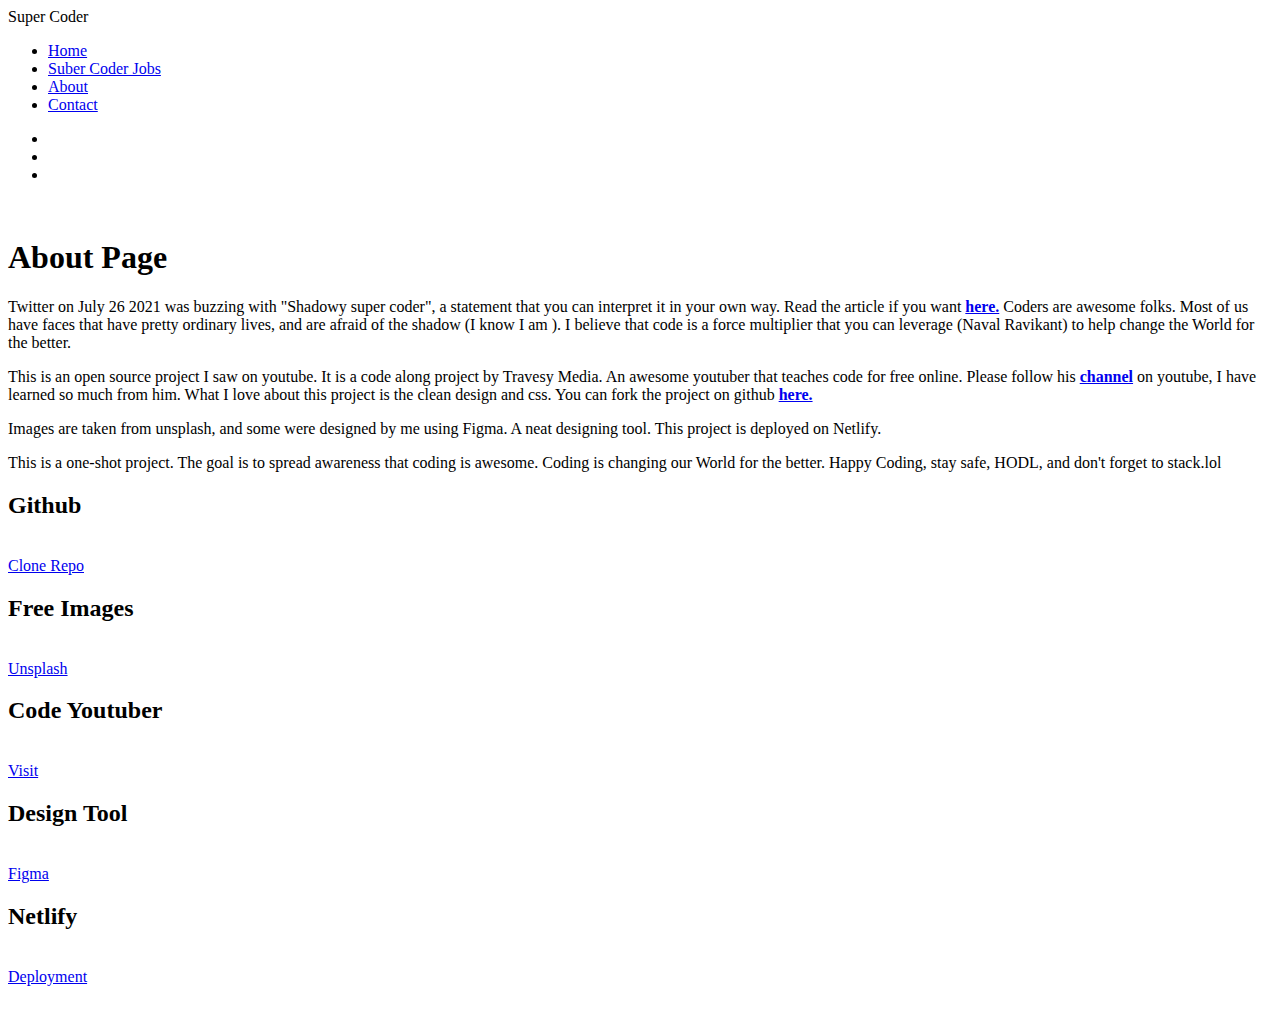
==== about.html @ a040d129 "Add files via upload" ====
<!DOCTYPE html>
<html lang="en">

<head>
  <meta charset="UTF-8">
  <meta http-equiv="X-UA-Compatible" content="IE=edge">
  <meta name="viewport" content="width=device-width, initial-scale=1.0">
  <link rel="shortcut icon" href="images/favicon-2.png" />
  <link rel="stylesheet" href="css/style.css">
  <title>Super Coder | About Page</title>
</head>

<body>
  <header>
    <div class="logo">Super Coder</div>
    <div class="toggle"></div>
    <div class="navigation">
      <ul>
        <li><a href="index.html">Home</a></li>
        <li><a href="services.html">Suber Coder Jobs</a></li>
        <li><a href="about.html">About</a></li>
        <li><a href="contact.html">Contact</a></li>
      </ul>
      <div class="social-bar">
        <ul>
          <li>
            <a href="https://facebook.com">
              <img src="images/facebook.png" target="_blank" alt="" />
            </a>
          </li>
          <li>
            <a href="https://twitter.com">
              <img src="images/twitter.png" target="_blank" alt="" />
            </a>
          </li>
          <li>
            <a href="https://instagram.com">
              <img src="images/instagram.png" target="_blank" alt="" />
            </a>
          </li>
        </ul>
        <a href="mailto:you@email.com" class="email-icon">
          <img src="images/email.png" alt="" />
        </a>
      </div>
    </div>
  </header>

  <section>
    <div class="title">
      <h1>About Page</h1>
      <p>Twitter on July 26 2021 was buzzing with "Shadowy super coder", a statement that you can
        interpret it in your own way. Read the article if you want 
        <a href="/https://decrypt.co/76997/elizabeth-warren-crypto-big-banks-shadowy-super-coders"><strong>here.</strong></a> 
        Coders are awesome folks. Most of us have faces that have pretty 
        ordinary lives, and are afraid of the shadow (I know I am ). I believe that 
        code is a force multiplier that you
        can leverage (Naval Ravikant) to help change the World for the better.
      </p>
      <p>
        This is an open source project I saw on youtube. It is a code along project by Travesy Media. An awesome
        youtuber that teaches code for free online. Please follow his
         <a href="https://www.youtube.com/channel/UC29ju8bIPH5as8OGnQzwJyA" target="_blank"><strong>channel</strong></a> on youtube, 
         I have learned so much from him. What I love about this project is the clean design and css. You can fork the project
         on github <a href="https://github.com/bradtraversy/creative-agency-website" target="_blank"><strong>here.</strong></a>
      </p>
      <p>
        Images are taken from unsplash, and some were designed by me using Figma. A neat designing tool. This project is deployed on
        Netlify.
      <p>
        This is a one-shot project. The goal is to spread awareness that coding is awesome. Coding is changing 
        our World for the better. Happy Coding, stay safe, HODL, and don't forget to stack.lol
      </p>
    </div>
    <div class="portfolio">
      
      <div class="item">
        <h2>Github</h2>
        <img src="images/portfolio-item1.jpg" alt="">
        <div class="action">
          <a href="#">Clone Repo</a>
        </div>
      </div>
      <div class="item">
        <h2>Free Images</h2>
        <img src="images/portfolio-item2.jpg" alt="">
        <div class="action">
          <a href="#">Unsplash</a>
        </div>
      </div>
      <div class="item">
        <h2>Code Youtuber</h2>
        <img src="images/portfolio-item3.jpg" alt="">
        <div class="action">
          <a href="#">Visit</a>
        </div>
      </div>
      <div class="item">
        <h2>Design Tool</h2>
        <img src="images/portfolio-item4.jpg" alt="">
        <div class="action">
          <a href="#">Figma</a>
        </div>
      </div>
      <div class="item">
        <h2>Netlify</h2>
        <img src="images/portfolio-item5.jpg" alt="">
        <div class="action">
          <a href="#">Deployment</a>
        </div>
      </div>
      
      <br>
    </div>
  </section>


  <script src="js/toggle.js"></script>
</body>

</html>
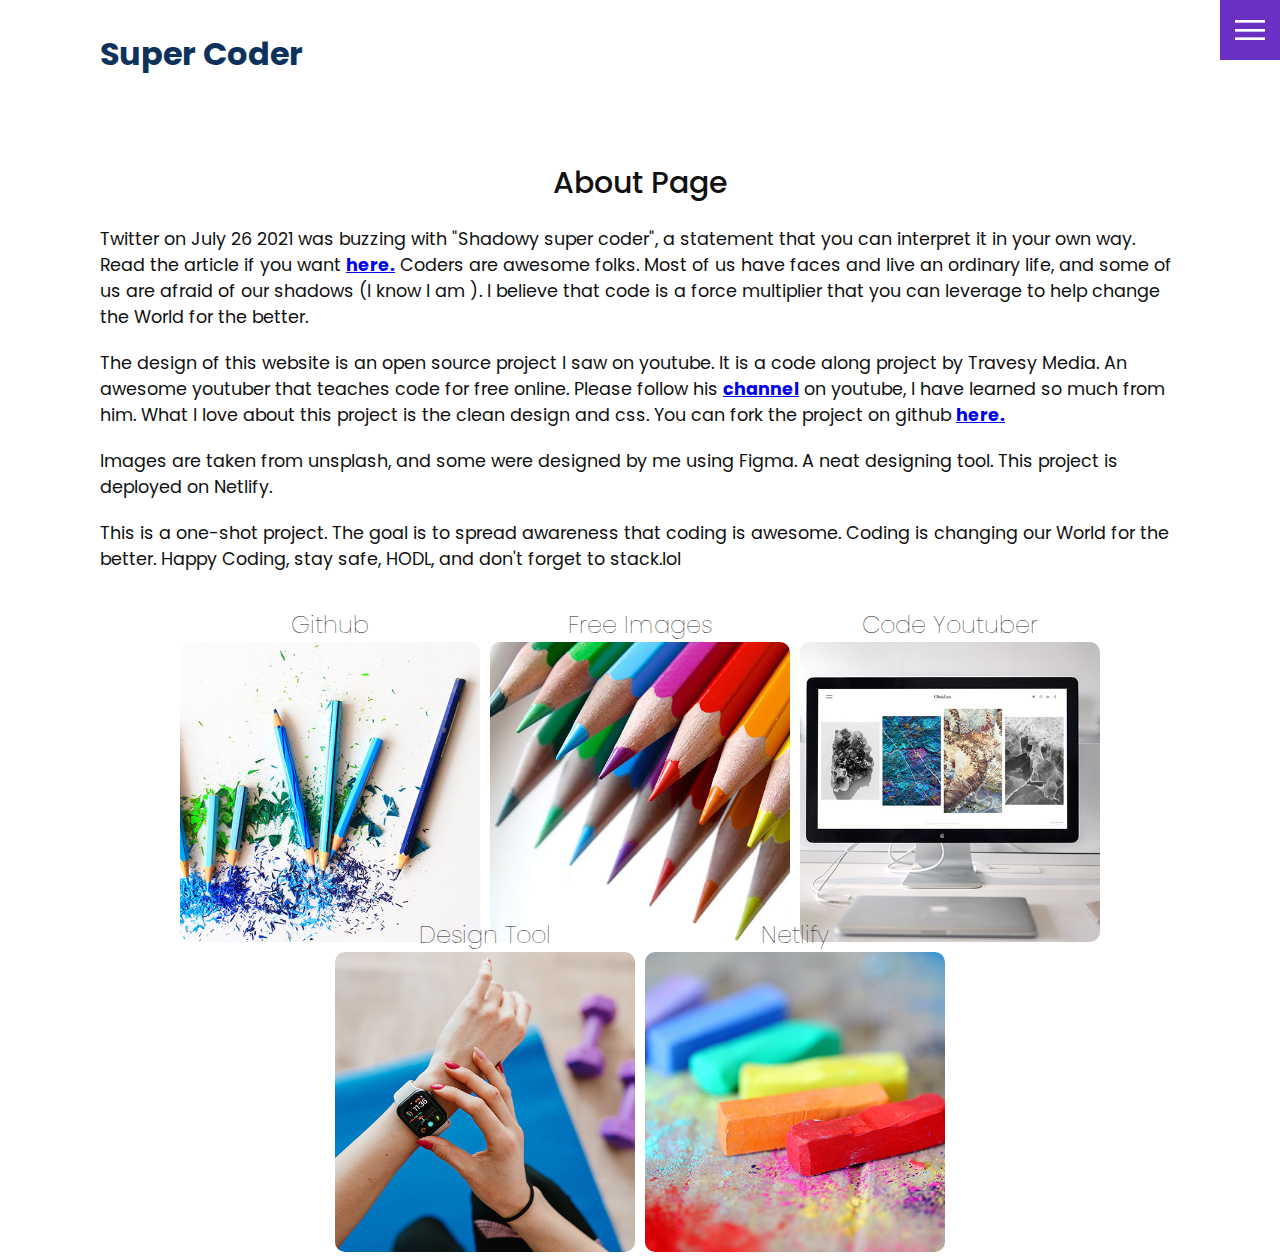
==== commit f7f17c6b: "Update about.html" ====
--- a/about.html
+++ b/about.html
@@ -52,13 +52,13 @@
       <p>Twitter on July 26 2021 was buzzing with "Shadowy super coder", a statement that you can
         interpret it in your own way. Read the article if you want 
         <a href="/https://decrypt.co/76997/elizabeth-warren-crypto-big-banks-shadowy-super-coders"><strong>here.</strong></a> 
-        Coders are awesome folks. Most of us have faces that have pretty 
-        ordinary lives, and are afraid of the shadow (I know I am ). I believe that 
+        Coders are awesome folks. Most of us have faces and live an 
+        ordinary life, and some of us are afraid of our shadows (I know I am ). I believe that 
         code is a force multiplier that you
-        can leverage (Naval Ravikant) to help change the World for the better.
+        can leverage to help change the World for the better.
       </p>
       <p>
-        This is an open source project I saw on youtube. It is a code along project by Travesy Media. An awesome
+        The design of this website is an open source project I saw on youtube. It is a code along project by Travesy Media. An awesome
         youtuber that teaches code for free online. Please follow his
          <a href="https://www.youtube.com/channel/UC29ju8bIPH5as8OGnQzwJyA" target="_blank"><strong>channel</strong></a> on youtube, 
          I have learned so much from him. What I love about this project is the clean design and css. You can fork the project
@@ -78,35 +78,35 @@
         <h2>Github</h2>
         <img src="images/portfolio-item1.jpg" alt="">
         <div class="action">
-          <a href="#">Clone Repo</a>
+          <a target="_blank"  href="https://github.com/bradtraversy/creative-agency-website">Clone Repo</a>
         </div>
       </div>
       <div class="item">
         <h2>Free Images</h2>
         <img src="images/portfolio-item2.jpg" alt="">
         <div class="action">
-          <a href="#">Unsplash</a>
+          <a target="_blank"  href="https://undraw.co/">Undraw</a>
         </div>
       </div>
       <div class="item">
         <h2>Code Youtuber</h2>
         <img src="images/portfolio-item3.jpg" alt="">
         <div class="action">
-          <a href="#">Visit</a>
+          <a target="_blank" href="/https://www.youtube.com/watch?v=lvYnfMOUOJY&t=9s&ab_channel=TraversyMedia">Visit</a>
         </div>
       </div>
       <div class="item">
         <h2>Design Tool</h2>
         <img src="images/portfolio-item4.jpg" alt="">
         <div class="action">
-          <a href="#">Figma</a>
+          <a target="_blank"  href="https://www.figma.com/">Figma</a>
         </div>
       </div>
       <div class="item">
         <h2>Netlify</h2>
         <img src="images/portfolio-item5.jpg" alt="">
         <div class="action">
-          <a href="#">Deployment</a>
+          <a target="_blank"  href="https://www.netlify.com/">Deployment</a>
         </div>
       </div>
       
@@ -118,4 +118,4 @@
   <script src="js/toggle.js"></script>
 </body>
 
-</html>+</html>
--- a/css/style.css
+++ b/css/style.css
@@ -0,0 +1,420 @@
+@import url('https://fonts.googleapis.com/css?family=Poppins:200,300,400,500,600,700,800,900&display=swap');
+
+:root {
+  --primary-color: #6930c3;
+  --secondary-color: #1b206e;
+}
+
+/* BASE STYLES */
+* {
+  box-sizing: border-box;
+  margin: 0;
+  padding: 0;
+}
+
+html,
+body {
+  font-family: 'Poppins', sans-serif;
+  color: #111;
+}
+
+h1 {
+  font-size: 30px;
+  font-weight: 500;
+}
+
+p {
+  margin: 20px 0 10px;
+  font-size: 1.1rem;
+}
+
+section {
+  display: flex;
+  flex-direction: column;
+  height: 100vh;
+  align-items: center;
+  padding: 100px;
+  margin-top: 60px;
+}
+
+section.home {
+  flex-direction: row;
+  margin-top: 0;
+}
+
+/* BUTTON */
+.btn {
+  cursor: pointer;
+  display: inline-block;
+  background: var(--primary-color);
+  color: #fff;
+  text-decoration: none;
+  padding: 10px 30px;
+  margin: 20px 0;
+  border: 0;
+  border-radius: 20px;
+}
+
+.btn:hover {
+  transform: scale(0.98);
+}
+
+.logo {
+  position: absolute;
+  top: 30px;
+  left: 100px;
+  font-size: 2rem;
+  font-weight: 700;
+  z-index: 20;
+  color: #0d335d;
+}
+
+/* TOGGLE */
+.toggle {
+  position: fixed;
+  top: 0;
+  right: 0;
+  width: 60px;
+  height: 60px;
+  background: var(--primary-color) url(../images/menu.png);
+  background-size: 30px;
+  background-position: center;
+  background-repeat: no-repeat;
+  z-index: 20;
+  cursor: pointer;
+}
+
+.toggle.active {
+  background: var(--primary-color) url(../images/close.png);
+  background-size: 25px;
+  background-position: center;
+  background-repeat: no-repeat;
+}
+
+/* NAVIGATION */
+.navigation {
+  position: fixed;
+  top: 0;
+  left: 100%;
+  width: 100%;
+  height: 100%;
+  background-color: #fff;
+  z-index: 15;
+  display: flex;
+  justify-content: center;
+  align-items: center;
+}
+
+.navigation.active {
+  left: 0;
+}
+
+.navigation ul {
+  position: relative;
+}
+
+.navigation ul li {
+  position: relative;
+  list-style: none;
+  text-align: center;
+}
+
+.navigation ul li a {
+  font-size: 2.2rem;
+  color: #111;
+  text-decoration: none;
+  font-weight: 300;
+}
+
+.navigation ul li a:hover {
+  color: var(--primary-color);
+}
+
+.navigation .social-bar {
+  position: absolute;
+  top: 0;
+  left: 0;
+  width: 60px;
+  height: 100%;
+  display: flex;
+  justify-content: center;
+  align-items: center;
+}
+
+.navigation .social-bar a {
+  display: inline-block;
+  transform: scale(0.5);
+}
+
+.navigation .email-icon {
+  position: absolute;
+  bottom: 20px;
+  transform: scale(0.5);
+}
+
+/* HOMEPAGE */
+.home-content {
+  position: relative;
+  z-index: 10;
+  max-width: 600px;
+}
+
+.home-img {
+  position: absolute;
+  bottom: 0;
+  right: 0;
+  height: 110%;
+}
+
+/*=========================SERVICES PAGE===========================================*/
+.services {
+  margin-top: 40px;
+  display: grid;
+  grid-template-columns: 1fr 1fr 1fr;
+  gap: 40px;
+  text-align: center;
+  
+}
+
+code {
+  color: red;
+}
+
+.services .service {
+  padding: 30px;
+  margin-bottom: 100px;
+  border-radius: 10px;
+}
+
+.services .service:hover{
+  box-shadow: 0 10px 30px rgb(0,0,0,0.1);
+}
+
+.services .service h2{
+  font-size: 24px;
+  font-weight: 500;
+  margin-top: 20px;
+  color: var(--primary-color);
+}
+
+.services .service .icon img {
+  max-width: 100px;
+}
+
+/*==========================WORK PAGE=====================================*/
+ .portfolio{
+   display: flex;
+   flex-wrap: wrap;
+   margin-top: 20px;
+   margin-bottom: 200px;
+   justify-content: center;
+ 
+
+ }
+
+ .portfolio .item{
+  position: relative;
+  width: 300px;
+  height: 300px;
+  margin: 5px;
+ 
+  
+  }
+
+  .portfolio .item img{
+    width: 100%;
+    height: 100%;
+    border-radius: 10px;
+  }
+
+  .portfolio .item .action {
+    position: absolute;
+    top: 0;
+    left: 0;
+    width: 100%;
+    height: 100%;
+    background: rgb(0, 0, 0, 0.8);
+    display: flex;
+    justify-content: center;
+    align-items: center;
+    opacity: 0;
+    transition: 0.5s;
+  }
+
+  .portfolio .item:hover .action{
+    opacity: 1;
+    height: 350px;
+  }
+
+  .portfolio .item .action a{
+    display: inline-block;
+    color: #fff;
+    text-decoration: none;
+    border: 1px solid #fff;
+    padding: 5px 15px;
+  }
+
+  .title h1 {
+    text-align: center;
+  }
+
+  .item h2 {
+    text-align: center;
+    font-weight: lighter;
+  }
+ 
+  /*=============================CONTACT PAGE============================================*/
+.contact{
+  position: relative;
+  width: 100%;
+  margin-top: 50px;
+  display: flex;
+  justify-content: space-between;
+  align-items: flex-start;
+}
+
+.contact-form {
+  position: relative;
+  background: #f9f9f9;
+  width: calc(100% - 400px);
+  padding: 60px 40px 20px;
+}
+
+.contact-form form{
+  width: 100%;
+}
+
+.contact-form .row {
+  width: 100%;
+  display: flex;
+}
+
+.contact-form .input50 {
+  width: 50%;
+  margin: 0 10px;
+}
+
+.contact-form .input100 {
+  width: 100%;
+  margin: 0 10px;
+}
+
+.contact-form .row input,
+.contact-form .row textarea {
+  position: relative;
+  border: 1px solid rgba(0,0,0,0.2);
+  color: #111;
+  background: transparent;
+  width: 100%;
+  padding: 10px;
+  outline: none;
+  font-size: 16px;
+  font-weight: 300;
+  margin: 10px 0;
+  resize: none;
+}
+
+.contact-form .row textarea{
+  height: 150px;
+}
+
+/*Submit button*/
+.contact-form .row input[type="submit"]{
+  background-color: var(--primary-color);
+  width: 110px;
+  display: flex;
+  justify-content: center;
+  align-items: center;
+  text-align: center;
+  color: white;
+  margin: auto;
+  text-transform: uppercase;
+  letter-spacing: 2px;
+  font-weight: 600;
+  border-radius: 20px;
+  cursor: pointer;
+}
+
+.contact-info{
+  width: 350px;
+  background: #f9f9f9;
+  padding: 60px 40px 20px;
+}
+
+.contact-info .info-box {
+  display: flex;
+  align-items: flex-start;
+  margin-bottom: 29px;
+}
+
+.contact-info .info-box .contact-icon{
+  width: 20px;
+  margin-right: 40px;
+}
+
+.contact-info .info-box .details h4 {
+  color: var(--primary-color);
+}
+
+
+
+
+
+@media (max-width: 1068px) {
+  .home-img {
+    display: none;
+  }
+
+  .logo {
+    top: 10px;
+    left: 40px;
+    font-size: 1.5rem;
+  }
+
+  section {
+    padding: 100px 40px;
+  }
+
+  .navigation ul li a {
+    font-size: 2rem;
+  }
+
+  .services {
+    grid-template-columns: repeat(2, 1fr);
+  }
+
+  .contact {
+    flex-direction: column;
+  }
+
+  .contact-form {
+    width: 100%;
+    padding: 30px 30px 20px;
+  }
+
+  .contact-form .row {
+    flex-direction: column;
+  }
+
+  .contact-form .input50,
+  .contact-form .input100 {
+    width: 100%;
+    margin: 0;
+  }
+
+  .contact-info {
+    width: 100%;
+    margin-top: 20px;
+    padding: 30px 30px 20px;
+  }
+}
+
+@media (max-width: 768px) {
+  .services {
+    grid-template-columns: 1fr;
+  }
+
+  .services .service {
+    box-shadow: 0 10px 30px rgba(0, 0, 0, 0.1);
+  }
+}
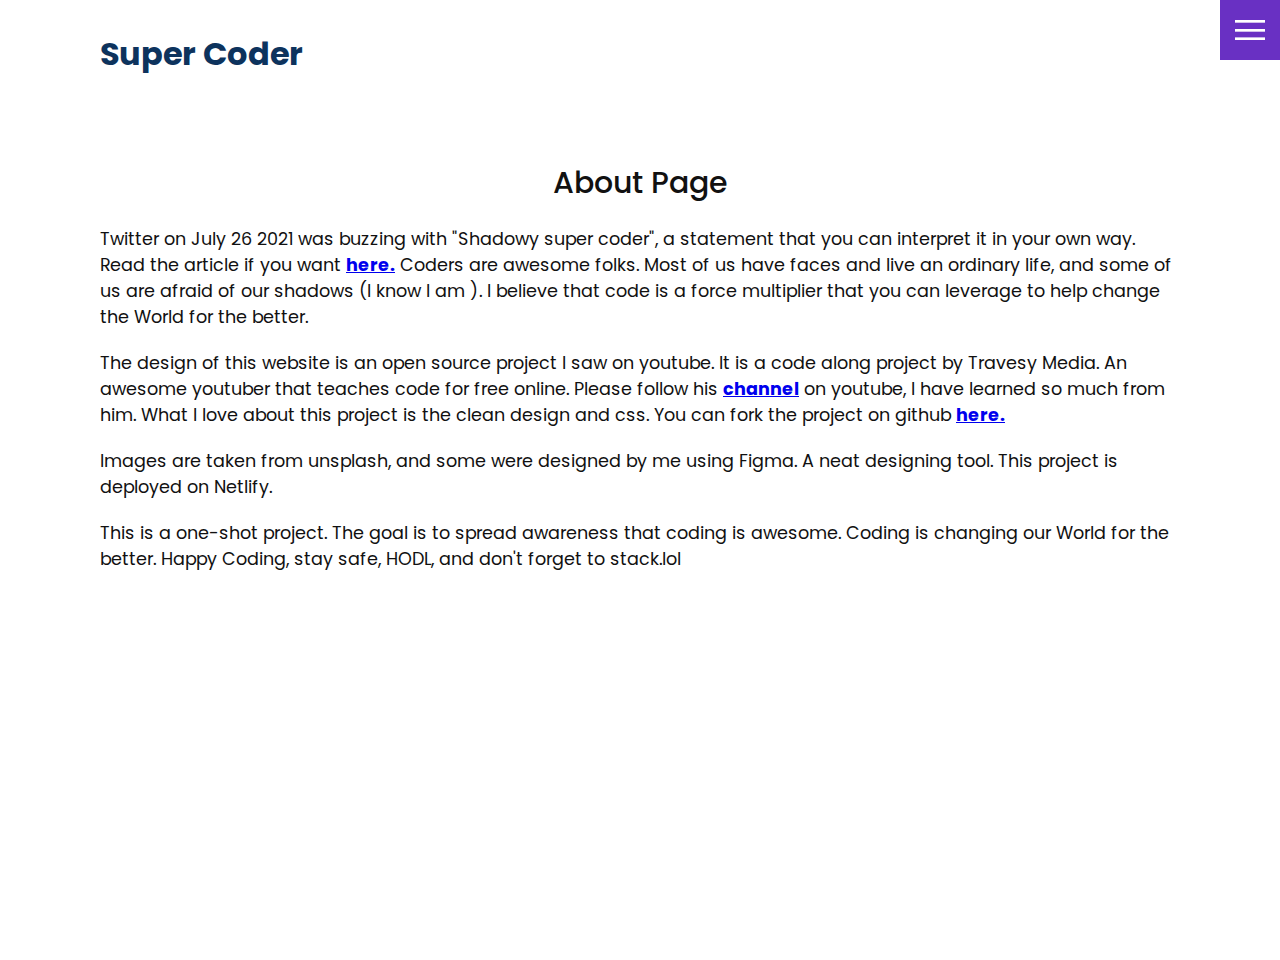
==== commit 7ca79294: "Update about.html" ====
--- a/about.html
+++ b/about.html
@@ -72,43 +72,7 @@
         our World for the better. Happy Coding, stay safe, HODL, and don't forget to stack.lol
       </p>
     </div>
-    <div class="portfolio">
-      
-      <div class="item">
-        <h2>Github</h2>
-        <img src="images/portfolio-item1.jpg" alt="">
-        <div class="action">
-          <a target="_blank"  href="https://github.com/bradtraversy/creative-agency-website">Clone Repo</a>
-        </div>
-      </div>
-      <div class="item">
-        <h2>Free Images</h2>
-        <img src="images/portfolio-item2.jpg" alt="">
-        <div class="action">
-          <a target="_blank"  href="https://undraw.co/">Undraw</a>
-        </div>
-      </div>
-      <div class="item">
-        <h2>Code Youtuber</h2>
-        <img src="images/portfolio-item3.jpg" alt="">
-        <div class="action">
-          <a target="_blank" href="/https://www.youtube.com/watch?v=lvYnfMOUOJY&t=9s&ab_channel=TraversyMedia">Visit</a>
-        </div>
-      </div>
-      <div class="item">
-        <h2>Design Tool</h2>
-        <img src="images/portfolio-item4.jpg" alt="">
-        <div class="action">
-          <a target="_blank"  href="https://www.figma.com/">Figma</a>
-        </div>
-      </div>
-      <div class="item">
-        <h2>Netlify</h2>
-        <img src="images/portfolio-item5.jpg" alt="">
-        <div class="action">
-          <a target="_blank"  href="https://www.netlify.com/">Deployment</a>
-        </div>
-      </div>
+    
       
       <br>
     </div>
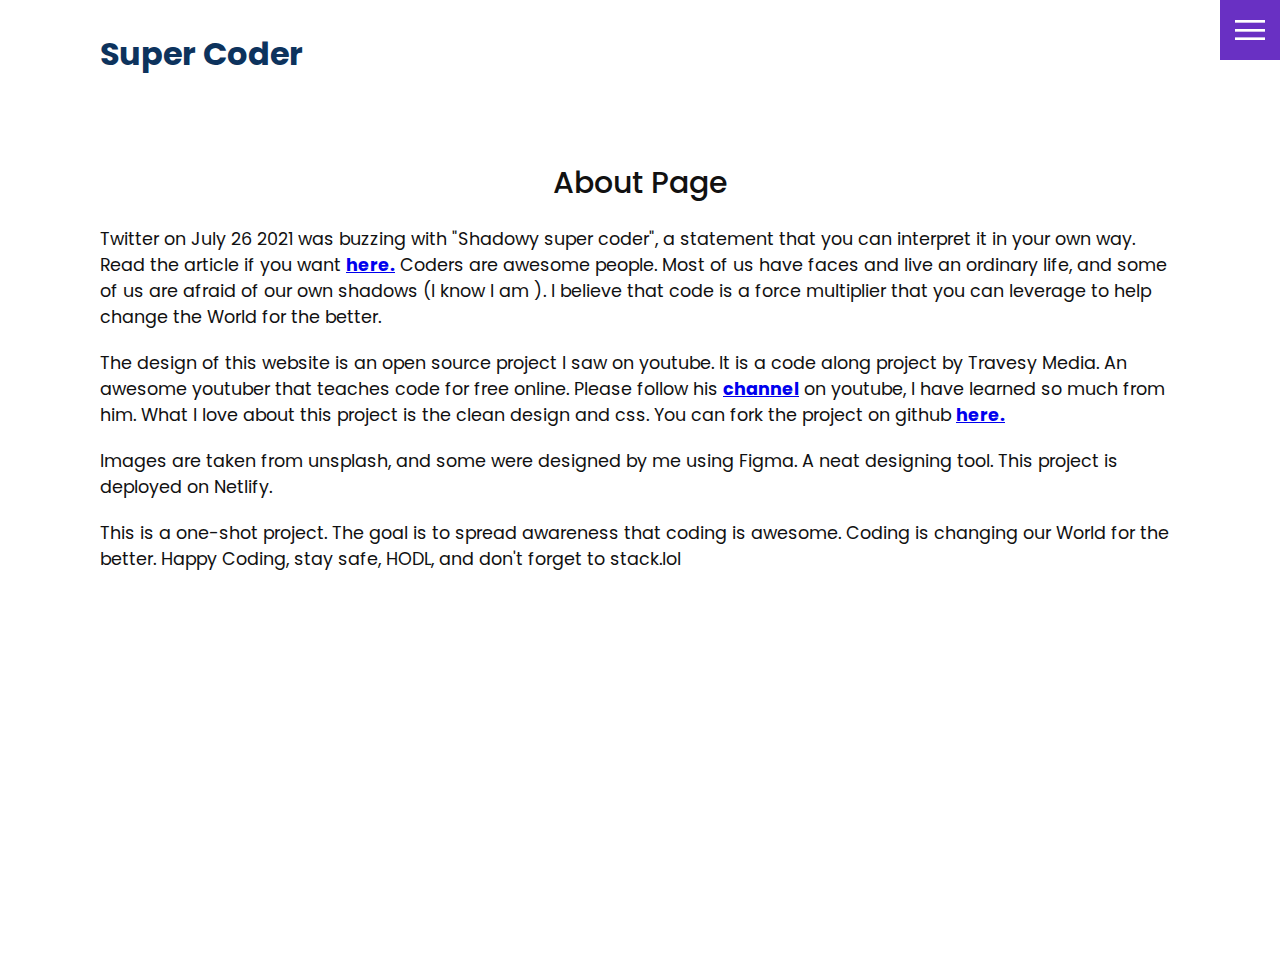
==== commit d0082c58: "Update about.html" ====
--- a/about.html
+++ b/about.html
@@ -52,8 +52,8 @@
       <p>Twitter on July 26 2021 was buzzing with "Shadowy super coder", a statement that you can
         interpret it in your own way. Read the article if you want 
         <a href="/https://decrypt.co/76997/elizabeth-warren-crypto-big-banks-shadowy-super-coders"><strong>here.</strong></a> 
-        Coders are awesome folks. Most of us have faces and live an 
-        ordinary life, and some of us are afraid of our shadows (I know I am ). I believe that 
+        Coders are awesome people. Most of us have faces and live an 
+        ordinary life, and some of us are afraid of our own shadows (I know I am ). I believe that 
         code is a force multiplier that you
         can leverage to help change the World for the better.
       </p>
@@ -72,13 +72,9 @@
         our World for the better. Happy Coding, stay safe, HODL, and don't forget to stack.lol
       </p>
     </div>
-    
-      
       <br>
     </div>
   </section>
-
-
   <script src="js/toggle.js"></script>
 </body>
 
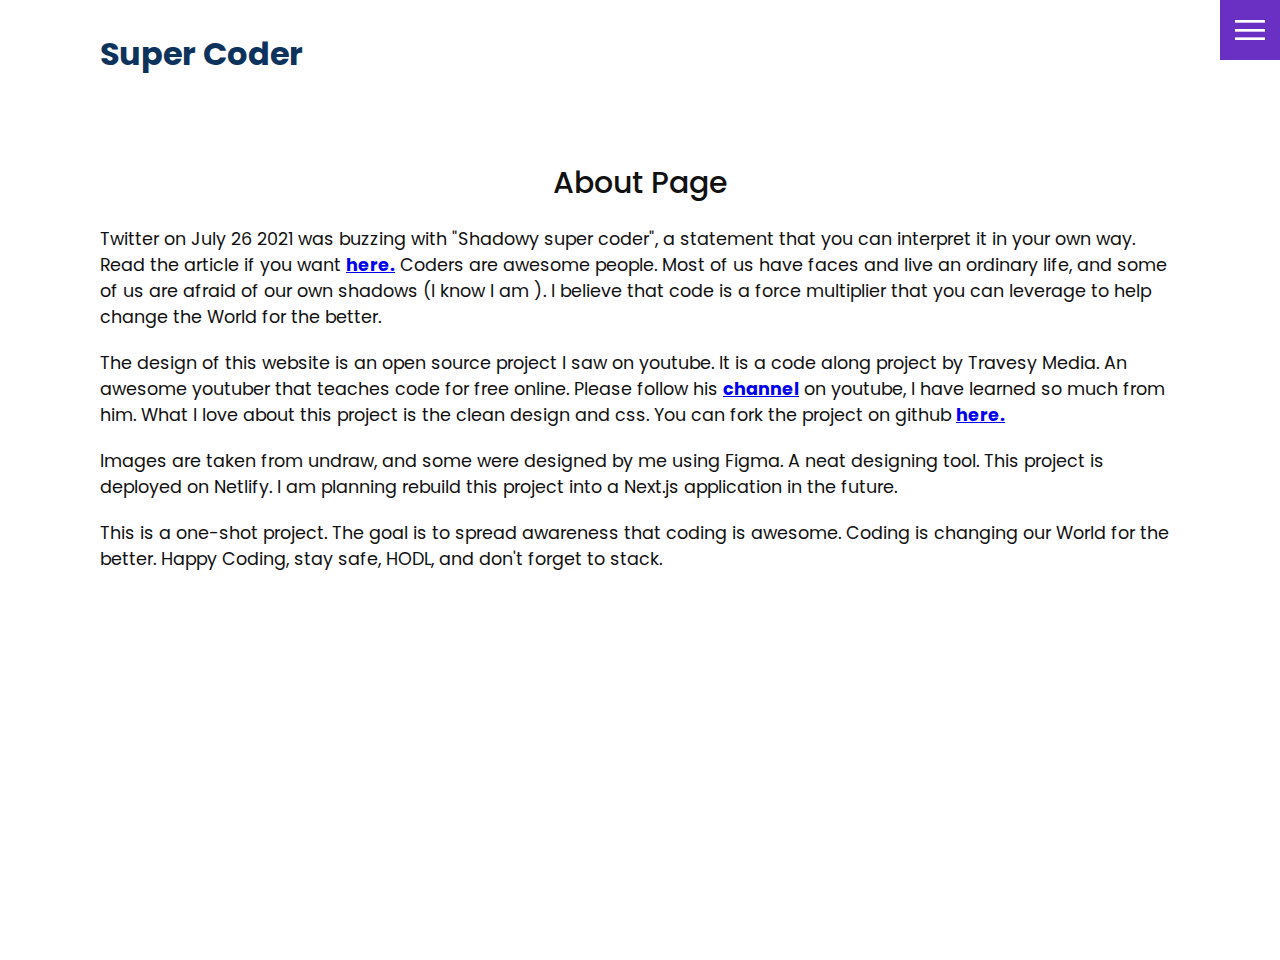
==== commit c2ff8068: "Update about.html" ====
--- a/about.html
+++ b/about.html
@@ -65,11 +65,11 @@
          on github <a href="https://github.com/bradtraversy/creative-agency-website" target="_blank"><strong>here.</strong></a>
       </p>
       <p>
-        Images are taken from unsplash, and some were designed by me using Figma. A neat designing tool. This project is deployed on
-        Netlify.
+        Images are taken from undraw, and some were designed by me using Figma. A neat designing tool. This project is deployed on
+        Netlify. I am planning rebuild this project into a Next.js application in the future.
       <p>
         This is a one-shot project. The goal is to spread awareness that coding is awesome. Coding is changing 
-        our World for the better. Happy Coding, stay safe, HODL, and don't forget to stack.lol
+        our World for the better. Happy Coding, stay safe, HODL, and don't forget to stack.
       </p>
     </div>
       <br>
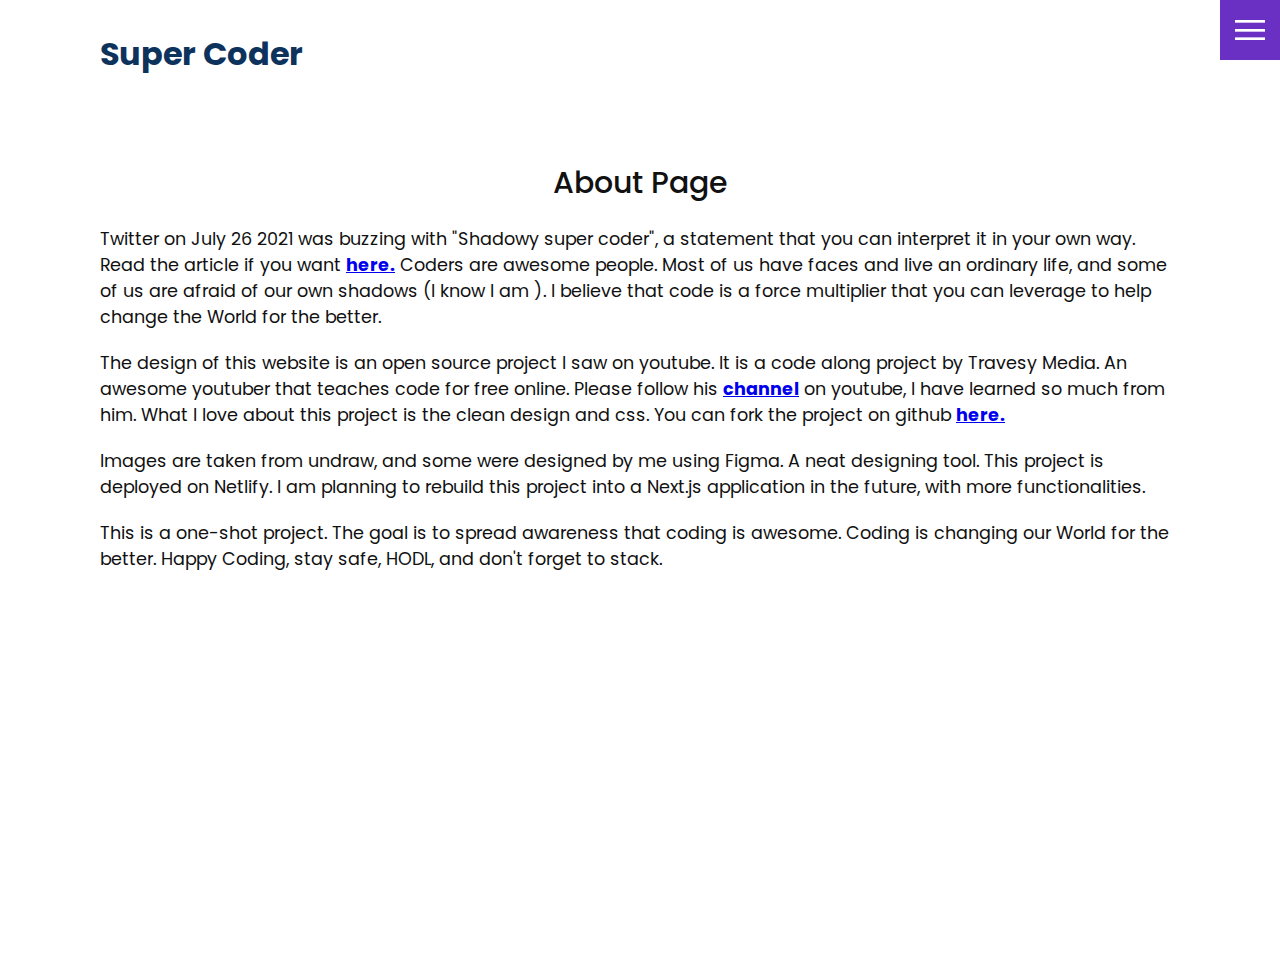
==== commit 9d344e6c: "Update about.html" ====
--- a/about.html
+++ b/about.html
@@ -66,7 +66,7 @@
       </p>
       <p>
         Images are taken from undraw, and some were designed by me using Figma. A neat designing tool. This project is deployed on
-        Netlify. I am planning rebuild this project into a Next.js application in the future.
+        Netlify. I am planning to rebuild this project into a Next.js application in the future, with more functionalities.
       <p>
         This is a one-shot project. The goal is to spread awareness that coding is awesome. Coding is changing 
         our World for the better. Happy Coding, stay safe, HODL, and don't forget to stack.
